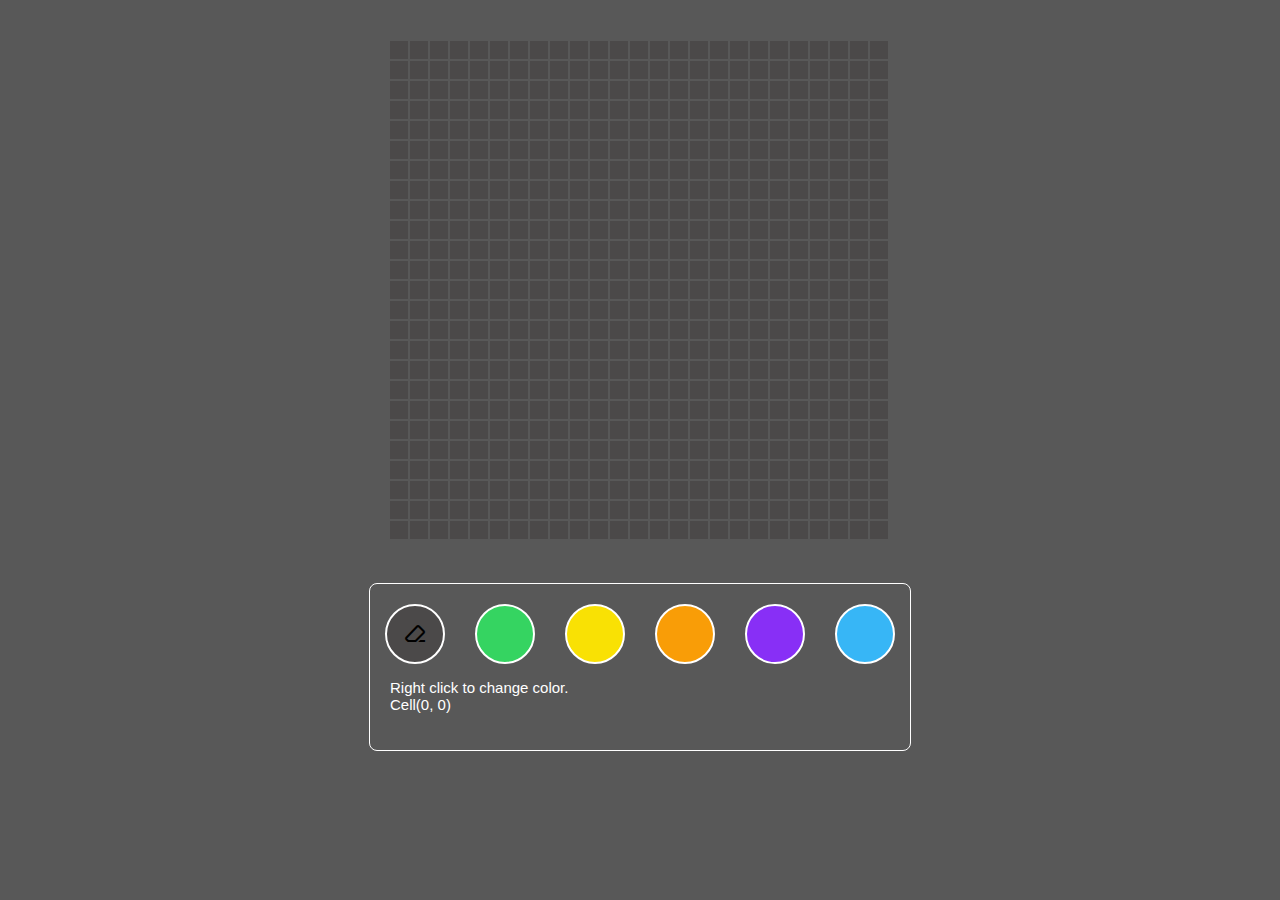
==== index.html @ 24f975df "update website" ====
<!DOCTYPE html>
<html>
<head>
	<title>Pixel Art</title>
	<meta charset="utf-8">
	<meta name="viewport" content="width=device-width, initial-scale=1.0">
	<link rel="stylesheet" href="./style.css">
	<link rel="stylesheet" href="https://fonts.googleapis.com/css2?family=Material+Symbols+Outlined:opsz,wght,FILL,GRAD@24,400,0,0" />
</head>
<body>
	<main>
		<section>
			<div>
				
			</div>
		</section>
		<section>
			<div width="540px">
				<canvas id="canvas" width="500px" height="500px"></canvas>
			
				<div class="swatch-container">
					<div class="swatch-color eraser" index=0>
						<span class="material-symbols-outlined">
							ink_eraser
							</span>
					</div>
					<div class="swatch-color" index=1 title="Right click to change color"></div>
					<div class="swatch-color" index=2 title="Right click to change color"></div>
					<div class="swatch-color" index=3 title="Right click to change color"></div>
					<div class="swatch-color" index=4 title="Right click to change color"></div>
					<div class="swatch-color" index=5 title="Right click to change color"></div>
					<p class="info-text">
						Right click to change color. <br>
						Cell(<span id="cell-index">0, 0</span>)
					</p>
				<br>
			</div>
		</section>
		<section>
			<div>

			</div>
		</section>
	</main>
</body>
<script type="text/javascript" src="./gallery.js"></script>
<script type="text/javascript" src="./util.js"></script>
<script type="text/javascript" src="./main.js"></script>
</html>
---- style.css ----
* {
	padding: 0px;
}

body {
	/*background: #dfefff;*/
	background: #585858;
	font: 15px "Arial", sans-serif;
	margin: 0;
	font-family: 'Pixelify Sans', sans-serif;
}

canvas {
	margin: 20px auto;
	border: #585858 20px solid;
}

main {
	width: 80%;
    margin: auto;
    display: flex;
    flex-direction: column;
    justify-content: center;
    align-items: center;
}

#container {
	width: 100%;
}

#data {
	color: #4B4949;
}

.swatch-container {
	width: 540px;
	padding: 5px 0px;
	border: #ffffff 1px solid;
	border-radius: 8px;
	overflow-wrap: normal;
	text-align: left;
	overflow: hidden;
}

.swatch-color {
	display: block;
	border: solid white 2px;
	border-radius: 50%;
	width: 56px;
	height: 56px;
	background: #4B4949;
	margin: 15px 15px;
	float: left;
	cursor: pointer;
}

.info-text {
	font-family: 'Pixelify Sans', sans-serif;
	margin-left: 20px;
	font: 15px Arial, sans-serif;
	color: #ffffff;
}

.eraser {
	background: white;
	text-align: center;
	display: flex;
	align-items: center;
	justify-content: center;
}

.material-symbols-outlined {
	display: flex;
	align-items: center;
	justify-content: center;
}
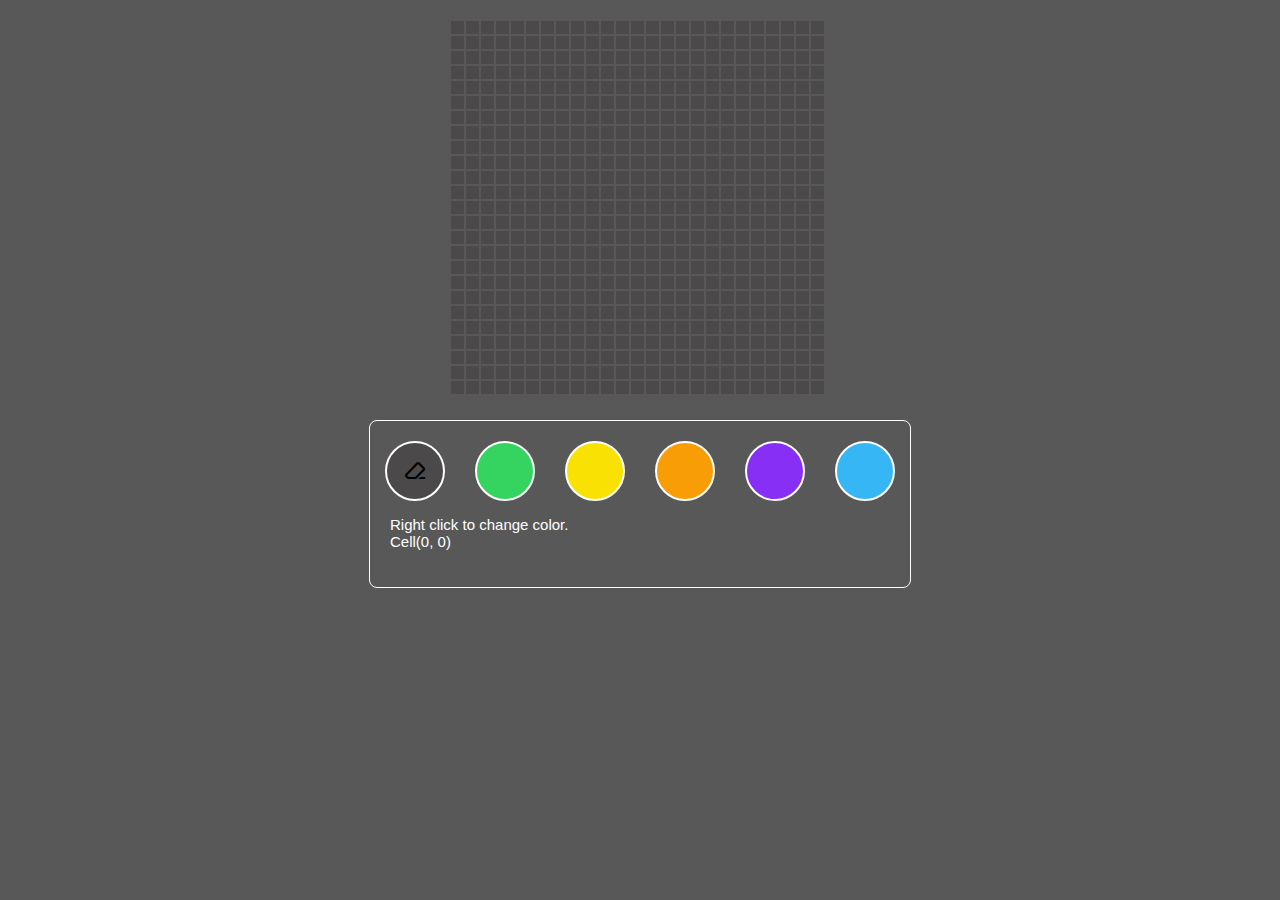
==== commit beb5f9f0: "mobile" ====
--- a/index.html
+++ b/index.html
@@ -10,36 +10,30 @@
 <body>
 	<main>
 		<section>
-			<div>
-				
-			</div>
+			
+		</section>
+		<section class="draw">
+			<canvas id="canvas" width="380px" height="380px"></canvas>
+		
+			<div class="swatch-container">
+				<div class="swatch-color eraser" index=0>
+					<span class="material-symbols-outlined">
+						ink_eraser
+						</span>
+				</div>
+				<div class="swatch-color" index=1 title="Right click to change color"></div>
+				<div class="swatch-color" index=2 title="Right click to change color"></div>
+				<div class="swatch-color" index=3 title="Right click to change color"></div>
+				<div class="swatch-color" index=4 title="Right click to change color"></div>
+				<div class="swatch-color" index=5 title="Right click to change color"></div>
+				<p class="info-text">
+					Right click to change color. <br>
+					Cell(<span id="cell-index">0, 0</span>)
+				</p>
+			<br>
 		</section>
 		<section>
-			<div width="540px">
-				<canvas id="canvas" width="500px" height="500px"></canvas>
 			
-				<div class="swatch-container">
-					<div class="swatch-color eraser" index=0>
-						<span class="material-symbols-outlined">
-							ink_eraser
-							</span>
-					</div>
-					<div class="swatch-color" index=1 title="Right click to change color"></div>
-					<div class="swatch-color" index=2 title="Right click to change color"></div>
-					<div class="swatch-color" index=3 title="Right click to change color"></div>
-					<div class="swatch-color" index=4 title="Right click to change color"></div>
-					<div class="swatch-color" index=5 title="Right click to change color"></div>
-					<p class="info-text">
-						Right click to change color. <br>
-						Cell(<span id="cell-index">0, 0</span>)
-					</p>
-				<br>
-			</div>
-		</section>
-		<section>
-			<div>
-
-			</div>
 		</section>
 	</main>
 </body>
--- a/style.css
+++ b/style.css
@@ -1,3 +1,5 @@
+
+
 * {
 	padding: 0px;
 }
@@ -10,9 +12,18 @@
 	font-family: 'Pixelify Sans', sans-serif;
 }
 
+main {
+	display: flex;
+	align-items: center;
+	justify-content: center;
+}
+
 canvas {
-	margin: 20px auto;
 	border: #585858 20px solid;
+	display: flex;
+	align-items: center;
+	justify-content: center;
+	margin: auto;
 }
 
 main {
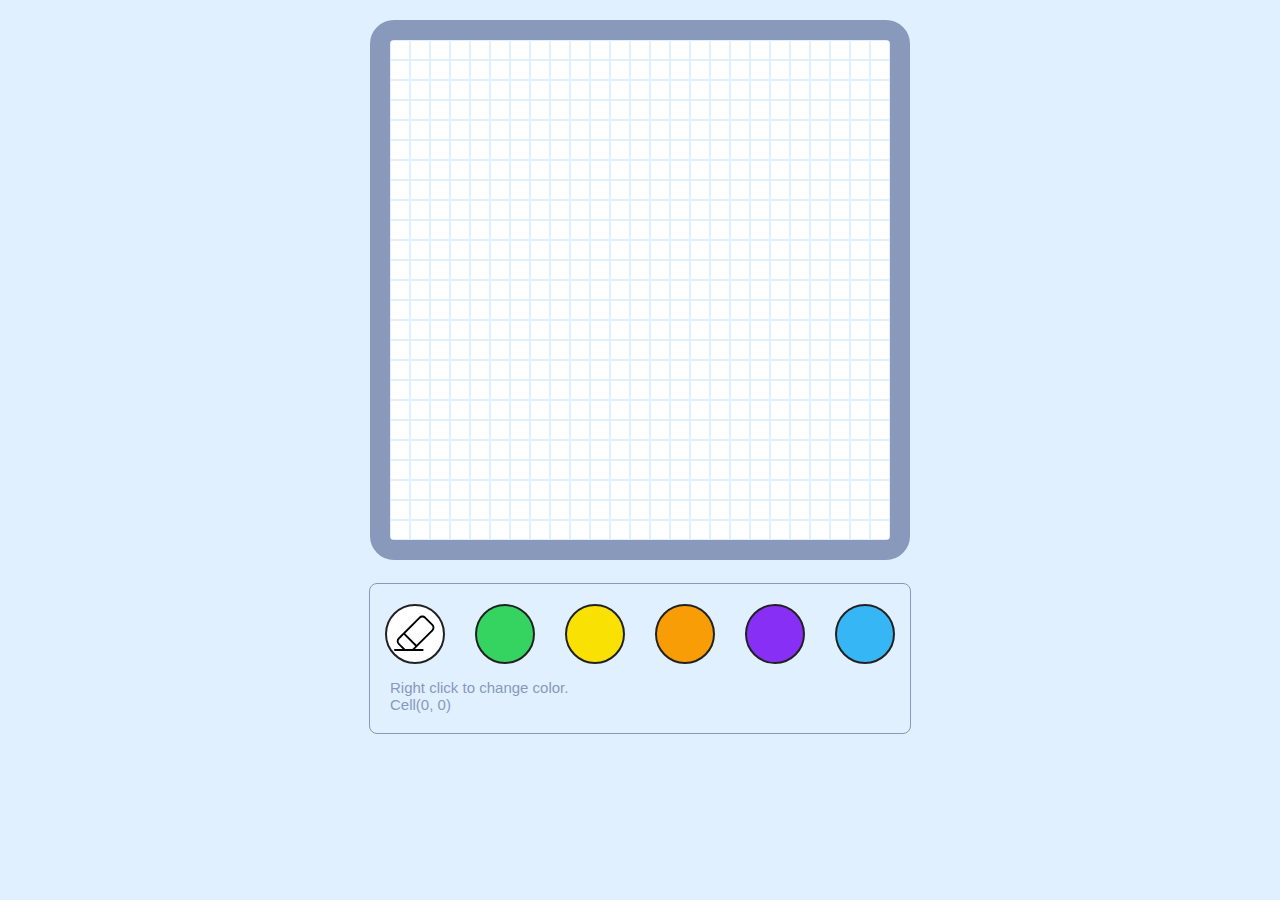
==== commit 3b5ea2e1: "teste" ====
--- a/index.html
+++ b/index.html
@@ -5,37 +5,38 @@
 	<meta charset="utf-8">
 	<meta name="viewport" content="width=device-width, initial-scale=1.0">
 	<link rel="stylesheet" href="./style.css">
-	<link rel="stylesheet" href="https://fonts.googleapis.com/css2?family=Material+Symbols+Outlined:opsz,wght,FILL,GRAD@24,400,0,0" />
 </head>
 <body>
-	<main>
-		<section>
-			
-		</section>
-		<section class="draw">
-			<canvas id="canvas" width="380px" height="380px"></canvas>
-		
-			<div class="swatch-container">
-				<div class="swatch-color eraser" index=0>
-					<span class="material-symbols-outlined">
-						ink_eraser
-						</span>
+	<div id="app">
+		<center>
+			<div width="540px">
+				<canvas id="canvas" width="500px" height="500px"></canvas>
+				
+				<div class="swatch-container">
+					<div class="swatch-color eraser" index=0>						
+						<svg version="1.1" id="Capa_1" xmlns="http://www.w3.org/2000/svg" xmlns:xlink="http://www.w3.org/1999/xlink" x="0px" y="0px" 
+							viewBox="-75 -75 600 600" style="enable-background:new 0 0 433.25 433.25;" xml:space="preserve">
+
+							<path d="M418.4,192.331c19.8-19.8,19.8-51.9,0-71.7l-0.1-0.1l-78.6-78.3c-19.8-19.8-51.9-19.7-71.8,0l-169.5,169.6l-54.2,54.1
+									c-19.8,19.7-19.8,51.8-0.1,71.6l48.3,48.3H10c-5.5,0-10,4.5-10,10s4.5,10,10,10h297.4c5.5,0,10-4.5,10-10s-4.5-10-10-10H225
+									l23.9-23.7L418.4,192.331z M196.7,385.831h-76.1l-62.3-62.4c-12-12-11.9-31.4,0-43.4l47.1-47l122.2,122L196.7,385.831z
+			 						M119.6,218.931l162.5-162.5c12-12,31.5-12,43.5,0l78.6,78.4c12,12,12,31.4,0,43.5l-162.4,162.8L119.6,218.931z"/>
+			 			</svg>
+					</div>
+					<div class="swatch-color" index=1 title="Right click to change color"></div>
+					<div class="swatch-color" index=2 title="Right click to change color"></div>
+					<div class="swatch-color" index=3 title="Right click to change color"></div>
+					<div class="swatch-color" index=4 title="Right click to change color"></div>
+					<div class="swatch-color" index=5 title="Right click to change color"></div>
+
+					<p class="info-text">
+						Right click to change color. <br>
+						Cell(<span id="cell-index">0, 0</span>)
+					</p>
 				</div>
-				<div class="swatch-color" index=1 title="Right click to change color"></div>
-				<div class="swatch-color" index=2 title="Right click to change color"></div>
-				<div class="swatch-color" index=3 title="Right click to change color"></div>
-				<div class="swatch-color" index=4 title="Right click to change color"></div>
-				<div class="swatch-color" index=5 title="Right click to change color"></div>
-				<p class="info-text">
-					Right click to change color. <br>
-					Cell(<span id="cell-index">0, 0</span>)
-				</p>
-			<br>
-		</section>
-		<section>
-			
-		</section>
-	</main>
+			</div>
+		</center>
+	</div>
 </body>
 <script type="text/javascript" src="./gallery.js"></script>
 <script type="text/javascript" src="./util.js"></script>
--- a/style.css
+++ b/style.css
@@ -1,38 +1,19 @@
-
-
 * {
 	padding: 0px;
 }
 
 body {
 	/*background: #dfefff;*/
-	background: #585858;
+	background: #e1f0ff;
+	margin: 0;
+
 	font: 15px "Arial", sans-serif;
-	margin: 0;
-	font-family: 'Pixelify Sans', sans-serif;
-}
-
-main {
-	display: flex;
-	align-items: center;
-	justify-content: center;
 }
 
 canvas {
-	border: #585858 20px solid;
-	display: flex;
-	align-items: center;
-	justify-content: center;
-	margin: auto;
-}
-
-main {
-	width: 80%;
-    margin: auto;
-    display: flex;
-    flex-direction: column;
-    justify-content: center;
-    align-items: center;
+	margin: 20px auto;
+	border: #89b 20px solid;
+	border-radius: 24px;
 }
 
 #container {
@@ -40,13 +21,13 @@
 }
 
 #data {
-	color: #4B4949;
+	color: #212121;
 }
 
 .swatch-container {
 	width: 540px;
 	padding: 5px 0px;
-	border: #ffffff 1px solid;
+	border: #89b 1px solid;
 	border-radius: 8px;
 	overflow-wrap: normal;
 	text-align: left;
@@ -55,34 +36,44 @@
 
 .swatch-color {
 	display: block;
-	border: solid white 2px;
+	border: solid #212121 2px;
 	border-radius: 50%;
 	width: 56px;
 	height: 56px;
-	background: #4B4949;
+	background: #0088ff;
 	margin: 15px 15px;
 	float: left;
 	cursor: pointer;
 }
 
 .info-text {
-	font-family: 'Pixelify Sans', sans-serif;
 	margin-left: 20px;
 	font: 15px Arial, sans-serif;
-	color: #ffffff;
+	color: #89b;
 }
 
 .eraser {
 	background: white;
-	text-align: center;
-	display: flex;
-	align-items: center;
-	justify-content: center;
 }
 
-.material-symbols-outlined {
-	display: flex;
-	align-items: center;
-	justify-content: center;
+.gallery-options {
+	margin-top: 20px;
+	width: 540px;
+	display: block;
+	overflow: hidden;
 }
 
+.tag {
+	background-color: #dc3545;
+	display: inline;
+    padding: .2em .5em .2em;
+    font-size: 75%;
+    font-weight: 700;
+    line-height: 1;
+    color: #fff;
+    text-align: center;
+    white-space: nowrap;
+    vertical-align: baseline;
+    border-radius: .25em;
+    font-family: "Helvetica Neue",Helvetica,Arial,sans-serif;
+}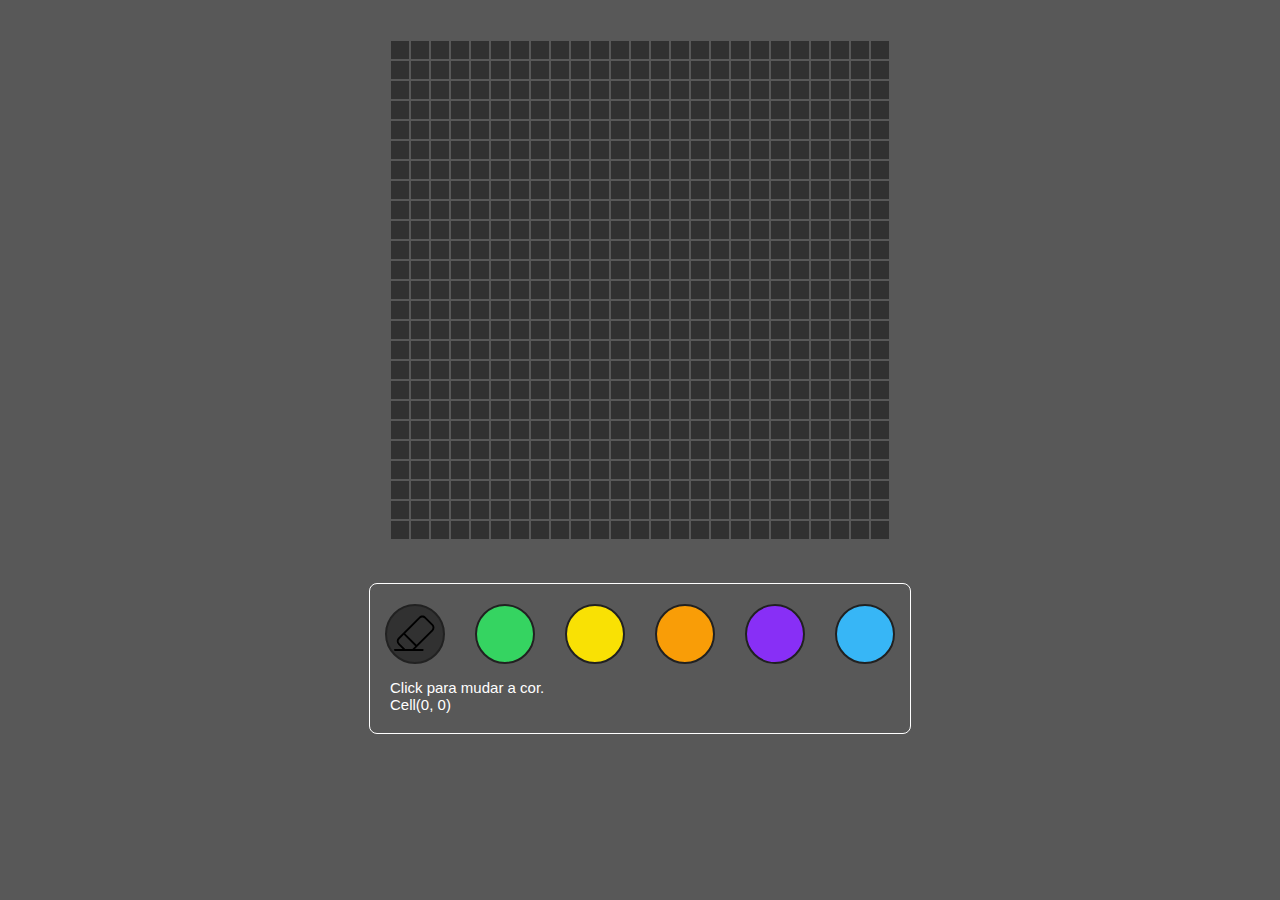
==== commit f058b9f5: "fixed bug" ====
--- a/index.html
+++ b/index.html
@@ -30,7 +30,7 @@
 					<div class="swatch-color" index=5 title="Right click to change color"></div>
 
 					<p class="info-text">
-						Right click to change color. <br>
+						Click para mudar a cor. <br>
 						Cell(<span id="cell-index">0, 0</span>)
 					</p>
 				</div>
--- a/style.css
+++ b/style.css
@@ -3,8 +3,7 @@
 }
 
 body {
-	/*background: #dfefff;*/
-	background: #e1f0ff;
+	background: #585858;
 	margin: 0;
 
 	font: 15px "Arial", sans-serif;
@@ -12,7 +11,7 @@
 
 canvas {
 	margin: 20px auto;
-	border: #89b 20px solid;
+	border: rgba(0, 0, 0, 0) 20px solid;
 	border-radius: 24px;
 }
 
@@ -27,7 +26,7 @@
 .swatch-container {
 	width: 540px;
 	padding: 5px 0px;
-	border: #89b 1px solid;
+	border: rgb(255, 255, 255) 1px solid;
 	border-radius: 8px;
 	overflow-wrap: normal;
 	text-align: left;
@@ -40,7 +39,7 @@
 	border-radius: 50%;
 	width: 56px;
 	height: 56px;
-	background: #0088ff;
+	background: #585858;
 	margin: 15px 15px;
 	float: left;
 	cursor: pointer;
@@ -49,11 +48,11 @@
 .info-text {
 	margin-left: 20px;
 	font: 15px Arial, sans-serif;
-	color: #89b;
+	color: rgb(255, 255, 255);
 }
 
 .eraser {
-	background: white;
+	background: #585858;
 }
 
 .gallery-options {
@@ -62,18 +61,3 @@
 	display: block;
 	overflow: hidden;
 }
-
-.tag {
-	background-color: #dc3545;
-	display: inline;
-    padding: .2em .5em .2em;
-    font-size: 75%;
-    font-weight: 700;
-    line-height: 1;
-    color: #fff;
-    text-align: center;
-    white-space: nowrap;
-    vertical-align: baseline;
-    border-radius: .25em;
-    font-family: "Helvetica Neue",Helvetica,Arial,sans-serif;
-}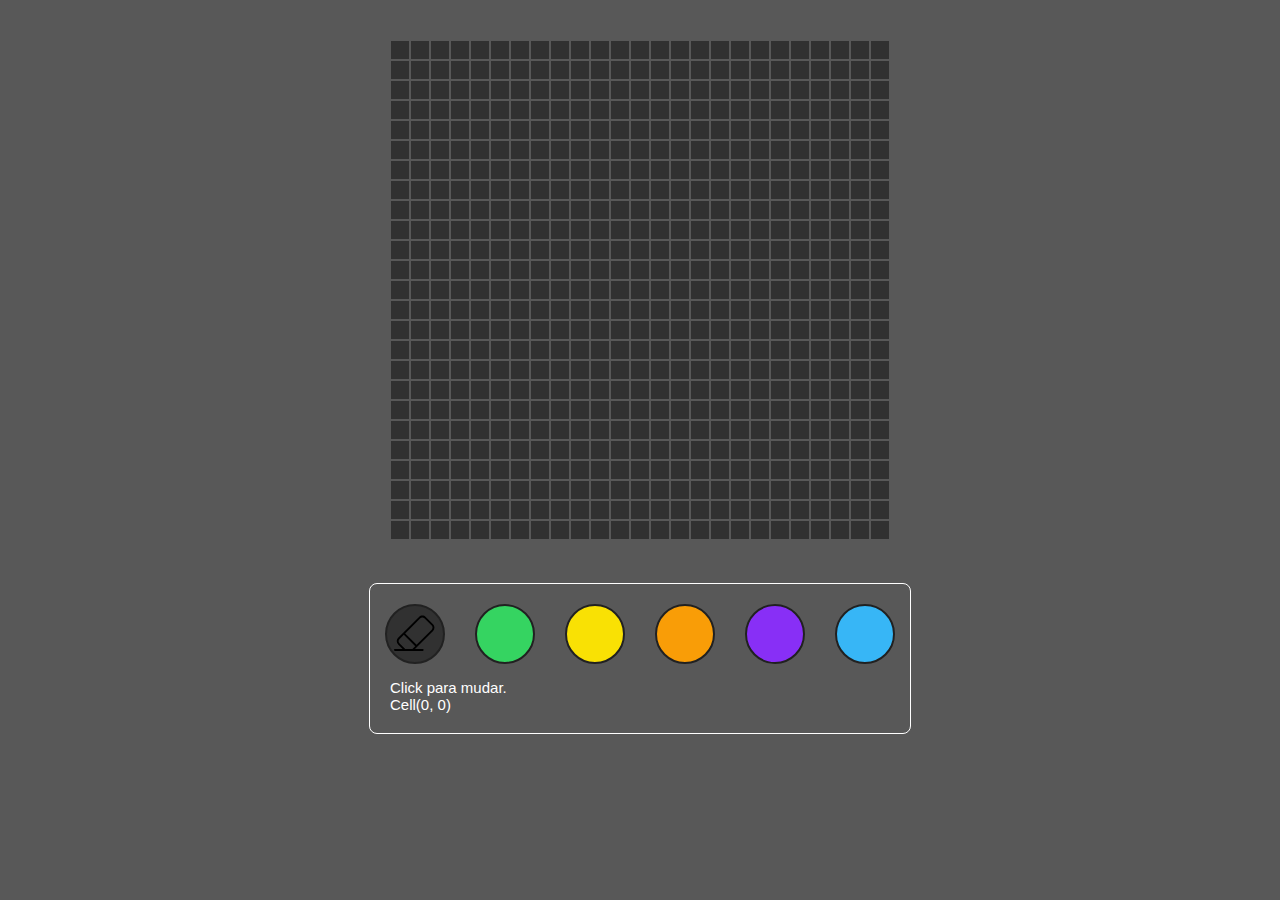
==== commit 6a331d97: "finished" ====
--- a/index.html
+++ b/index.html
@@ -30,7 +30,7 @@
 					<div class="swatch-color" index=5 title="Right click to change color"></div>
 
 					<p class="info-text">
-						Click para mudar a cor. <br>
+						Click para mudar. <br>
 						Cell(<span id="cell-index">0, 0</span>)
 					</p>
 				</div>
--- a/style.css
+++ b/style.css
@@ -43,6 +43,7 @@
 	margin: 15px 15px;
 	float: left;
 	cursor: pointer;
+	transition: background-color 0.3s ease;
 }
 
 .info-text {
